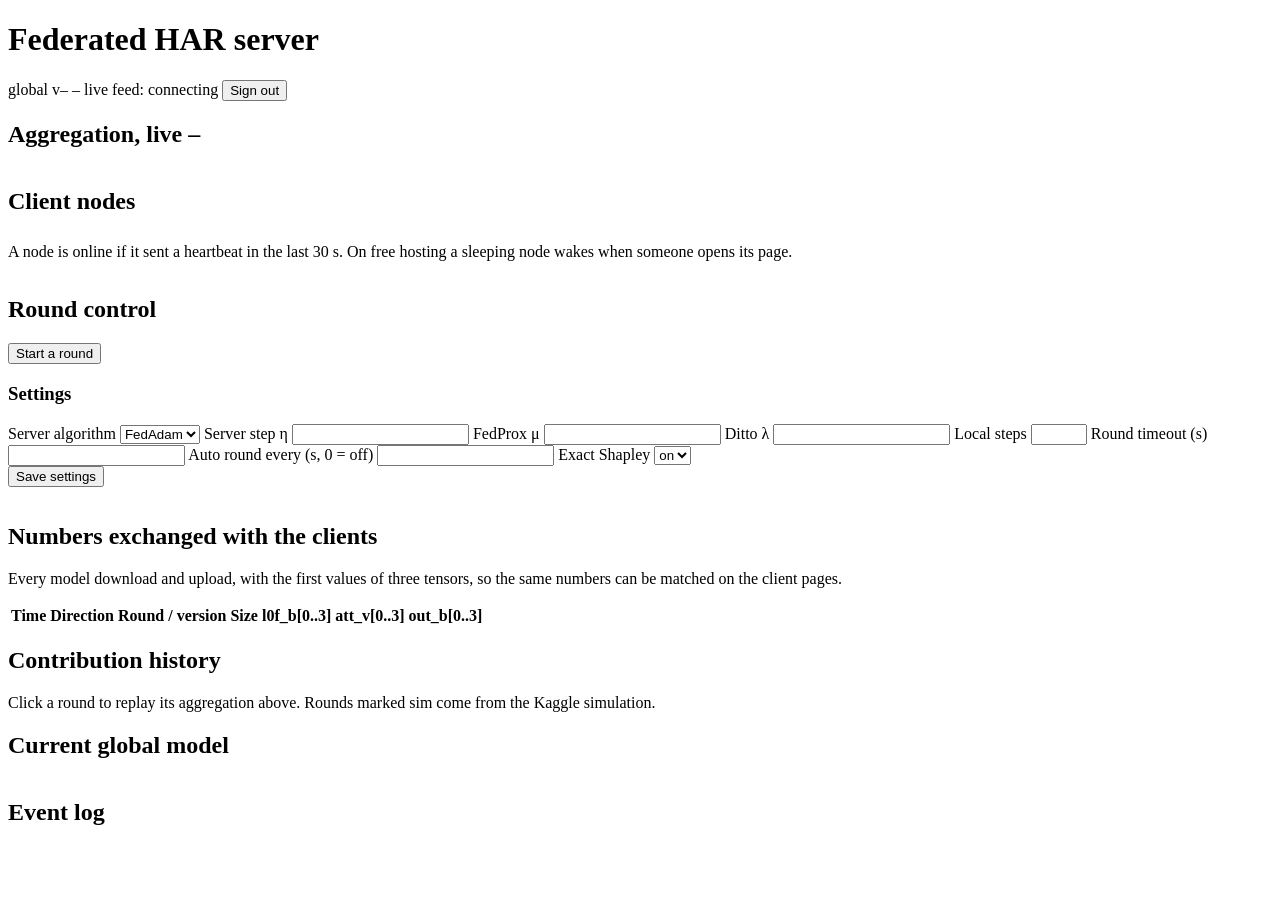
==== web/admin/admin.html @ 7e74b752 "Admin console: nodes, round control, traffic, contributions, users" ====
<!doctype html>
<html lang="en"><head><meta charset="utf-8"><meta name="viewport" content="width=device-width,initial-scale=1">
<title>Federated server console</title><link rel="stylesheet" href="/shared/style.css"></head>
<body>
<header class="top">
  <h1>Federated HAR server</h1>
  <span class="badge purple" id="b-version">global v–</span>
  <span class="badge grey" id="b-phase">–</span>
  <span class="badge grey" id="b-ws">live feed: connecting</span>
  <span class="badge orange" id="b-placeholder" hidden>placeholder model (Kaggle outputs not installed)</span>
  <span class="sp"></span>
  <span class="quiet" id="who"></span>
  <button id="logout">Sign out</button>
</header>
<main>
  <div class="grid2">
    <div class="card">
      <h2>Aggregation, live <span class="badge teal" id="b-algo">–</span></h2>
      <div id="agg"></div>
    </div>
    <div style="display:grid;gap:16px;align-content:start">
      <div class="card">
        <h2>Client nodes</h2>
        <table id="nodes"></table>
        <p class="quiet" style="margin:8px 0 0">A node is online if it sent a heartbeat in the last 30 s. On free hosting a sleeping node wakes when someone opens its page.</p>
      </div>
      <div class="card">
        <h2>Round control</h2>
        <div class="row">
          <button class="primary" id="start">Start a round</button>
          <span id="round-info" class="quiet"></span>
        </div>
        <div class="err" id="round-err"></div>
        <h3>Settings</h3>
        <form id="settings" class="grid3">
          <label class="f">Server algorithm <select name="algorithm"><option value="fedadam">FedAdam</option><option value="fedavg">FedAvg</option></select></label>
          <label class="f">Server step η <input name="eta" type="number" step="any"></label>
          <label class="f">FedProx μ <input name="mu" type="number" step="any"></label>
          <label class="f">Ditto λ <input name="ditto_lambda" type="number" step="any"></label>
          <label class="f">Local steps <input name="local_steps" type="number" min="1" max="200"></label>
          <label class="f">Round timeout (s) <input name="round_timeout" type="number" min="30"></label>
          <label class="f">Auto round every (s, 0 = off) <input name="auto_interval" type="number" min="0"></label>
          <label class="f">Exact Shapley <select name="shapley"><option value="true">on</option><option value="false">off</option></select></label>
          <div style="display:flex;align-items:end"><button type="submit">Save settings</button></div>
        </form>
        <p class="quiet" id="settings-note"></p>
      </div>
    </div>
  </div>

  <div class="card">
    <h2>Numbers exchanged with the clients</h2>
    <p class="quiet" style="margin-top:0">Every model download and upload, with the first values of three tensors, so the same numbers can be matched on the client pages.</p>
    <div style="overflow-x:auto;max-height:420px"><table id="traffic" class="wide-table"><tr><th>Time</th><th>Direction</th><th>Round / version</th><th class="num">Size</th><th>l0f_b[0..3]</th><th>att_v[0..3]</th><th>out_b[0..3]</th></tr></table></div>
  </div>

  <div class="grid2">
    <div class="card">
      <h2>Contribution history</h2>
      <p class="quiet" style="margin-top:0">Click a round to replay its aggregation above. Rounds marked <span class="badge grey">sim</span> come from the Kaggle simulation.</p>
      <div id="hist"></div>
    </div>
    <div class="card">
      <h2>Current global model <span class="quiet" id="gsum-v"></span></h2>
      <div style="max-height:360px;overflow:auto"><table id="gsum"></table></div>
    </div>
  </div>

  <div class="card">
    <h2>Event log</h2>
    <div class="log" id="log"></div>
  </div>

  <div class="grid2" id="admin-only" hidden>
    <div class="card">
      <h2>Users</h2>
      <table id="users"></table>
      <h3>Add a user</h3>
      <form id="adduser" class="row">
        <input name="username" placeholder="username" required style="width:130px">
        <input name="password" placeholder="password (6+)" type="password" required style="width:140px">
        <select name="role"><option value="viewer">viewer</option><option value="operator">operator</option><option value="admin">admin</option></select>
        <input name="node_id" type="number" min="1" placeholder="node" style="width:80px">
        <button type="submit">Add</button>
      </form>
      <div class="err" id="user-err"></div>
    </div>
    <div class="card">
      <h2>Audit trail</h2>
      <div class="log" id="audit"></div>
    </div>
  </div>
</main>

<script type="module">
import { session, api, fmt, pct, sgn, time, esc, connectWS, wsURL, logLine, describeServerEvent, AggregationView, shareHistory, NODE_COLORS } from '/shared/common.js';

if (!session.token) location.href = '/';
const me = session.user || {};
const isAdmin = me.role === 'admin';
const $ = s => document.querySelector(s);
$('#who').textContent = `${me.username} (${me.role})`;
$('#logout').onclick = () => { session.clear(); location.href = '/'; };
$('#admin-only').hidden = !isAdmin;
if (!isAdmin) { $('#start').disabled = true; $('#settings').querySelectorAll('input,select,button').forEach(x => x.disabled = true); $('#settings-note').textContent = 'Only the admin can start rounds and change settings.'; }

const view = new AggregationView($('#agg'));
let ST = null, clockSkew = 0, settingsLoaded = false;

// state
async function refresh() {
  try {
    ST = await api('/api/state');
    clockSkew = ST.now - Date.now() / 1000;
    render();
  } catch (e) { console.warn(e); }
}
function render() {
  const s = ST;
  $('#b-version').textContent = `global v${s.version}`;
  $('#b-phase').textContent = s.phase === 'idle' ? 'idle' : `round ${s.round}: ${s.phase}`;
  $('#b-phase').className = 'badge ' + (s.phase === 'idle' ? 'grey' : 'orange');
  $('#b-algo').textContent = s.settings.algorithm === 'fedadam' ? `FedAdam η=${s.settings.eta}` : 'FedAvg';
  $('#b-placeholder').hidden = !s.placeholder_model;
  const now = Date.now() / 1000 + clockSkew;
  $('#nodes').innerHTML = `<tr><th>Node</th><th>State</th><th class="num">n</th><th class="num">Labelled</th><th class="num">Has</th><th>Status</th></tr>` +
    Object.entries(s.nodes).map(([k, n]) => {
      const on = n.last_seen && now - n.last_seen < 30;
      const inRound = s.expected.includes(+k), got = s.received.includes(+k);
      return `<tr><td><b style="color:${NODE_COLORS[k]}">Client ${k}</b>${n.url ? ` <a href="${esc(n.url)}" target="_blank" rel="noopener" class="quiet">open</a>` : ''}</td>
        <td>${on ? '<span class="pill-ok">online</span>' : `<span class="quiet">${n.last_seen ? 'seen ' + Math.round(now - n.last_seen) + ' s ago' : 'never seen'}</span>`}
        ${s.phase !== 'idle' && inRound ? (got ? ' <span class="badge teal">update in</span>' : ' <span class="badge orange">training</span>') : ''}</td>
        <td class="num">${n.n ?? '—'}</td><td class="num">${n.labelled ?? '—'}</td><td class="num">${n.has_version != null ? 'v' + n.has_version : '—'}</td>
        <td class="quiet" style="max-width:220px">${esc(n.status || '')}</td></tr>`;
    }).join('');
  if (s.phase === 'collecting' && s.opened_at) {
    const left = Math.max(0, Math.round(s.opened_at + s.settings.round_timeout - now));
    $('#round-info').textContent = `Round ${s.round}: ${s.received.length} of ${s.expected.length} updates in, timeout in ${left} s`;
  } else if (s.phase === 'aggregating') $('#round-info').textContent = `Round ${s.round}: aggregating`;
  else $('#round-info').textContent = `${s.online.length} node(s) online. A round trains every online node.`;
  if (isAdmin) $('#start').disabled = s.phase !== 'idle';
  if (!settingsLoaded) {
    const f = $('#settings');
    for (const [k, v] of Object.entries(s.settings)) if (f[k]) f[k].value = String(v);
    settingsLoaded = true;
  }
  $('#gsum-v').textContent = `v${s.version}, ${s.server_val_windows} server validation windows`;
  $('#gsum').innerHTML = `<tr><th>Tensor</th><th>Shape</th><th class="num">‖w‖</th><th class="num">mean</th><th>first values</th></tr>` +
    Object.entries(s.global_summary).map(([k, t]) => `<tr><td class="mono">${esc(k)}</td><td class="mono">${t.shape.join('×')}</td><td class="num">${fmt(t.norm, 3)}</td><td class="num">${sgn(t.mean, 4)}</td><td class="mono">${t.first.map(v => fmt(v, 4)).join(', ')}</td></tr>`).join('');
}

// traffic table
function traffic(e) {
  if (e.kind !== 'global_sent' && e.kind !== 'update_received') return;
  const fv = e.first_values || {};
  const cell = k => `<td class="mono">${(fv[k] || []).map(v => fmt(v, 4)).join(', ')}</td>`;
  const dir = e.kind === 'global_sent' ? `Server → <b style="color:${NODE_COLORS[e.node]}">C${e.node}</b>` : `<b style="color:${NODE_COLORS[e.node]}">C${e.node}</b> → Server`;
  const tag = e.kind === 'global_sent' ? `global v${e.version}` : `round ${e.round}, n=${e.n}, ‖d‖=${fmt(e.update_norm, 3)}`;
  const tr = document.createElement('tr');
  tr.innerHTML = `<td class="quiet">${time(e.ts)}</td><td>${dir}</td><td>${tag}</td><td class="num">${(e.bytes / 1e6).toFixed(2)} MB</td>${cell('l0f_b')}${cell('att_v')}${cell('out_b')}`;
  const t = $('#traffic'); t.rows[0].after(tr);
  while (t.rows.length > 25) t.deleteRow(t.rows.length - 1);
}

// history
async function loadHistory() {
  try {
    const h = await api('/api/rounds');
    const all = [...h.simulated, ...h.live];
    shareHistory($('#hist'), all);
    $('#hist').querySelectorAll('tr').forEach((tr, i) => {
      if (!i) return;
      const n = parseInt(tr.cells[0].textContent);
      const sim = tr.cells[0].querySelector('.badge');
      tr.style.cursor = 'pointer';
      tr.onclick = async () => {
        const list = sim ? h.simulated : h.live;
        try { const r = await api('/api/rounds/' + n); view.show(sim ? { ...r, simulated: true } : r); } catch (err) { alert(err.message); }
      };
    });
    // show the latest round on first load, so the panel is never empty
    if (!view.shown && all.length) { view.shown = true; const last = h.live.length ? h.live[h.live.length - 1] : null;
      if (last) api('/api/rounds/' + last.round).then(r => view.show(r)).catch(() => {}); }
  } catch (e) { console.warn(e); }
}

// users and audit
async function loadUsers() {
  if (!isAdmin) return;
  const us = await api('/api/users');
  $('#users').innerHTML = `<tr><th>User</th><th>Role</th><th>Node</th><th></th></tr>` + us.map(u => `<tr><td>${esc(u.username)}</td><td>${u.role}</td><td>${u.node_id ?? ''}</td>
    <td>${u.username !== me.username ? `<button data-del="${esc(u.username)}">Delete</button>` : ''}</td></tr>`).join('');
  $('#users').querySelectorAll('[data-del]').forEach(b => b.onclick = async () => {
    if (!confirm('Delete user ' + b.dataset.del + '?')) return;
    await api('/api/users/' + encodeURIComponent(b.dataset.del), { method: 'DELETE' }); loadUsers(); loadAudit();
  });
}
async function loadAudit() {
  if (!isAdmin) return;
  const a = await api('/api/audit');
  $('#audit').innerHTML = a.map(r => `<div><span class="t">${new Date(r.ts * 1000).toLocaleString()}</span><b>${esc(r.user)}</b> ${esc(r.action)} ${esc(r.detail || '')}</div>`).join('');
}
$('#adduser').onsubmit = async e => {
  e.preventDefault(); const f = e.target; $('#user-err').textContent = '';
  try {
    await api('/api/users', { method: 'POST', body: { username: f.username.value, password: f.password.value, role: f.role.value, node_id: f.node_id.value ? +f.node_id.value : null } });
    f.reset(); loadUsers(); loadAudit();
  } catch (err) { $('#user-err').textContent = err.message; }
};

// controls
$('#start').onclick = async () => {
  $('#round-err').textContent = '';
  try { await api('/api/rounds/start', { method: 'POST' }); refresh(); loadAudit(); } catch (e) { $('#round-err').textContent = e.message; }
};
$('#settings').onsubmit = async e => {
  e.preventDefault(); const f = e.target;
  const body = { algorithm: f.algorithm.value, eta: +f.eta.value, mu: +f.mu.value, ditto_lambda: +f.ditto_lambda.value,
    local_steps: +f.local_steps.value, round_timeout: +f.round_timeout.value, auto_interval: +f.auto_interval.value, shapley: f.shapley.value === 'true' };
  try { await api('/api/settings', { method: 'PUT', body }); $('#settings-note').textContent = 'Saved. The next round uses these settings.'; refresh(); loadAudit(); }
  catch (err) { $('#settings-note').textContent = err.message; }
};

// live feed
function onEvent(e) {
  logLine($('#log'), e.ts, describeServerEvent(e));
  view.onEvent(e);
  traffic(e);
  if (['round_opened', 'update_received', 'round_done', 'round_timeout', 'round_cancelled', 'round_failed', 'node_online', 'settings_changed'].includes(e.kind)) refresh();
  if (e.kind === 'round_done') { loadHistory(); loadAudit(); }
}
(async () => {
  try { const evs = await api('/api/events'); evs.forEach(e => { logLine($('#log'), e.ts, describeServerEvent(e)); traffic(e); }); } catch {}
  connectWS(wsURL(location.href, '/ws/events?token=' + encodeURIComponent(session.token)), onEvent,
    ok => { $('#b-ws').textContent = ok ? 'live feed: connected' : 'live feed: reconnecting'; $('#b-ws').className = 'badge ' + (ok ? 'teal' : 'grey'); });
  refresh(); loadHistory(); loadUsers(); loadAudit();
  setInterval(refresh, 3000);
})();
</script>
</body></html>
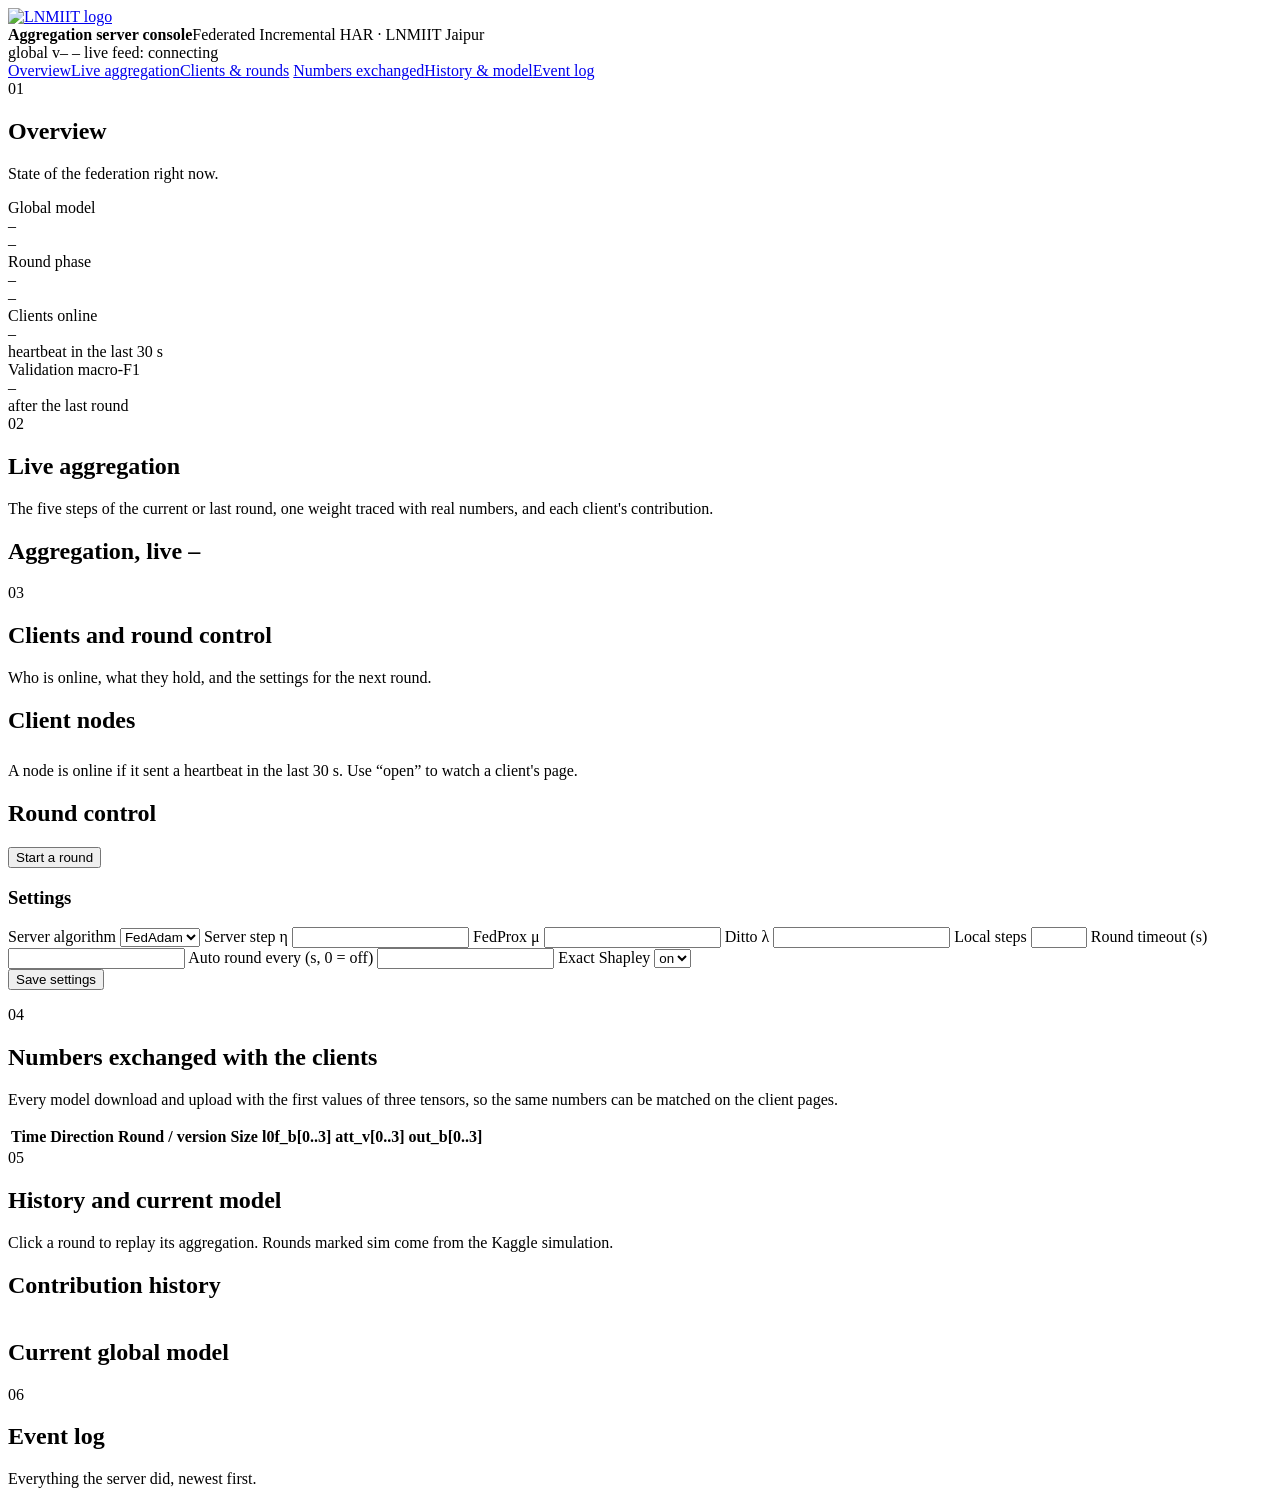
==== commit 0611d16e: "Redesign the console and client pages: navbar, LNMIIT header, footer, new theme" ====
--- a/web/admin/admin.html
+++ b/web/admin/admin.html
@@ -1,33 +1,59 @@
 <!doctype html>
 <html lang="en"><head><meta charset="utf-8"><meta name="viewport" content="width=device-width,initial-scale=1">
-<title>Federated server console</title><link rel="stylesheet" href="/shared/style.css"></head>
+<title>Aggregation console · Federated HAR</title>
+<link rel="icon" href="/shared/lnmiit.png">
+<link rel="preconnect" href="https://fonts.googleapis.com"><link rel="preconnect" href="https://fonts.gstatic.com" crossorigin>
+<link href="https://fonts.googleapis.com/css2?family=Inter:wght@400;500;600;700;800&family=JetBrains+Mono:wght@400;600&display=swap" rel="stylesheet">
+<link rel="stylesheet" href="/shared/style.css"></head>
 <body>
-<header class="top">
-  <h1>Federated HAR server</h1>
-  <span class="badge purple" id="b-version">global v–</span>
-  <span class="badge grey" id="b-phase">–</span>
-  <span class="badge grey" id="b-ws">live feed: connecting</span>
-  <span class="badge orange" id="b-placeholder" hidden>placeholder model (Kaggle outputs not installed)</span>
-  <span class="sp"></span>
-  <span class="quiet" id="who"></span>
-  <button id="logout">Sign out</button>
+<header class="site-header">
+  <div class="brandbar">
+    <a class="logo-chip" href="/admin"><img src="/shared/lnmiit.png" alt="LNMIIT logo"></a>
+    <div class="brand-text"><b>Aggregation server console</b><span>Federated Incremental HAR · LNMIIT Jaipur</span></div>
+    <span class="badge purple" id="b-version">global v–</span>
+    <span class="badge grey" id="b-phase">–</span>
+    <span class="badge grey" id="b-ws">live feed: connecting</span>
+    <span class="badge orange" id="b-placeholder" hidden>placeholder model (Kaggle outputs not installed)</span>
+    <span class="sp"></span>
+    <div class="user-box" id="who"></div>
+  </div>
+  <nav class="navbar">
+    <a href="#overview">Overview</a><a href="#aggregation">Live aggregation</a><a href="#clients">Clients &amp; rounds</a>
+    <a href="#traffic-sec">Numbers exchanged</a><a href="#history">History &amp; model</a><a href="#events">Event log</a>
+    <a href="#manage" id="nav-manage" hidden>Users &amp; audit</a><span style="flex:1"></span><span id="nav-nodes" class="row" style="gap:2px"></span>
+  </nav>
 </header>
 <main>
-  <div class="grid2">
+  <section class="sec" id="overview">
+    <div class="sec-head"><span class="num">01</span><h2>Overview</h2><p>State of the federation right now.</p></div>
+    <div class="kpis">
+      <div class="kpi"><div class="l">Global model</div><div class="v" id="k-version">–</div><div class="s" id="k-algo">–</div></div>
+      <div class="kpi o"><div class="l">Round phase</div><div class="v" id="k-phase">–</div><div class="s" id="k-phase-s">–</div></div>
+      <div class="kpi t"><div class="l">Clients online</div><div class="v" id="k-online">–</div><div class="s">heartbeat in the last 30 s</div></div>
+      <div class="kpi p"><div class="l">Validation macro-F1</div><div class="v" id="k-f1">–</div><div class="s" id="k-f1-s">after the last round</div></div>
+    </div>
+  </section>
+
+  <section class="sec" id="aggregation">
+    <div class="sec-head"><span class="num">02</span><h2>Live aggregation</h2><p>The five steps of the current or last round, one weight traced with real numbers, and each client's contribution.</p></div>
     <div class="card">
       <h2>Aggregation, live <span class="badge teal" id="b-algo">–</span></h2>
       <div id="agg"></div>
     </div>
-    <div style="display:grid;gap:16px;align-content:start">
+  </section>
+
+  <section class="sec" id="clients">
+    <div class="sec-head"><span class="num">03</span><h2>Clients and round control</h2><p>Who is online, what they hold, and the settings for the next round.</p></div>
+    <div class="grid2 even">
       <div class="card">
         <h2>Client nodes</h2>
-        <table id="nodes"></table>
-        <p class="quiet" style="margin:8px 0 0">A node is online if it sent a heartbeat in the last 30 s. On free hosting a sleeping node wakes when someone opens its page.</p>
+        <div style="overflow-x:auto"><table id="nodes"></table></div>
+        <p class="quiet" style="margin:8px 0 0">A node is online if it sent a heartbeat in the last 30 s. Use “open” to watch a client's page.</p>
       </div>
       <div class="card">
         <h2>Round control</h2>
         <div class="row">
-          <button class="primary" id="start">Start a round</button>
+          <button class="accent" id="start">Start a round</button>
           <span id="round-info" class="quiet"></span>
         </div>
         <div class="err" id="round-err"></div>
@@ -41,71 +67,72 @@
           <label class="f">Round timeout (s) <input name="round_timeout" type="number" min="30"></label>
           <label class="f">Auto round every (s, 0 = off) <input name="auto_interval" type="number" min="0"></label>
           <label class="f">Exact Shapley <select name="shapley"><option value="true">on</option><option value="false">off</option></select></label>
-          <div style="display:flex;align-items:end"><button type="submit">Save settings</button></div>
+          <div style="display:flex;align-items:end"><button class="primary" type="submit">Save settings</button></div>
         </form>
         <p class="quiet" id="settings-note"></p>
       </div>
     </div>
-  </div>
-
-  <div class="card">
-    <h2>Numbers exchanged with the clients</h2>
-    <p class="quiet" style="margin-top:0">Every model download and upload, with the first values of three tensors, so the same numbers can be matched on the client pages.</p>
-    <div style="overflow-x:auto;max-height:420px"><table id="traffic" class="wide-table"><tr><th>Time</th><th>Direction</th><th>Round / version</th><th class="num">Size</th><th>l0f_b[0..3]</th><th>att_v[0..3]</th><th>out_b[0..3]</th></tr></table></div>
-  </div>
-
-  <div class="grid2">
+  </section>
+
+  <section class="sec" id="traffic-sec">
+    <div class="sec-head"><span class="num">04</span><h2>Numbers exchanged with the clients</h2><p>Every model download and upload with the first values of three tensors, so the same numbers can be matched on the client pages.</p></div>
     <div class="card">
-      <h2>Contribution history</h2>
-      <p class="quiet" style="margin-top:0">Click a round to replay its aggregation above. Rounds marked <span class="badge grey">sim</span> come from the Kaggle simulation.</p>
-      <div id="hist"></div>
-    </div>
-    <div class="card">
-      <h2>Current global model <span class="quiet" id="gsum-v"></span></h2>
-      <div style="max-height:360px;overflow:auto"><table id="gsum"></table></div>
-    </div>
-  </div>
-
-  <div class="card">
-    <h2>Event log</h2>
-    <div class="log" id="log"></div>
-  </div>
-
-  <div class="grid2" id="admin-only" hidden>
-    <div class="card">
-      <h2>Users</h2>
-      <table id="users"></table>
-      <h3>Add a user</h3>
-      <form id="adduser" class="row">
-        <input name="username" placeholder="username" required style="width:130px">
-        <input name="password" placeholder="password (6+)" type="password" required style="width:140px">
-        <select name="role"><option value="viewer">viewer</option><option value="operator">operator</option><option value="admin">admin</option></select>
-        <input name="node_id" type="number" min="1" placeholder="node" style="width:80px">
-        <button type="submit">Add</button>
-      </form>
-      <div class="err" id="user-err"></div>
-    </div>
-    <div class="card">
-      <h2>Audit trail</h2>
-      <div class="log" id="audit"></div>
-    </div>
-  </div>
+      <div style="overflow-x:auto;max-height:420px"><table id="traffic" class="wide-table"><tr><th>Time</th><th>Direction</th><th>Round / version</th><th class="num">Size</th><th>l0f_b[0..3]</th><th>att_v[0..3]</th><th>out_b[0..3]</th></tr></table></div>
+    </div>
+  </section>
+
+  <section class="sec" id="history">
+    <div class="sec-head"><span class="num">05</span><h2>History and current model</h2><p>Click a round to replay its aggregation. Rounds marked <span class="badge grey">sim</span> come from the Kaggle simulation.</p></div>
+    <div class="grid2">
+      <div class="card"><h2>Contribution history</h2><div id="hist" style="overflow-x:auto"></div></div>
+      <div class="card"><h2>Current global model <span class="quiet" id="gsum-v"></span></h2>
+        <div style="max-height:380px;overflow:auto"><table id="gsum"></table></div></div>
+    </div>
+  </section>
+
+  <section class="sec" id="events">
+    <div class="sec-head"><span class="num">06</span><h2>Event log</h2><p>Everything the server did, newest first.</p></div>
+    <div class="card"><div class="log" id="log"></div></div>
+  </section>
+
+  <section class="sec" id="manage" hidden>
+    <div class="sec-head"><span class="num">07</span><h2>Users and audit trail</h2><p>Accounts decide which portal opens after sign-in. Operators need a node number.</p></div>
+    <div class="grid2 even" id="admin-only">
+      <div class="card">
+        <h2>Users</h2>
+        <table id="users"></table>
+        <h3>Add a user</h3>
+        <form id="adduser" class="row">
+          <input name="username" placeholder="username" required style="width:130px">
+          <input name="password" placeholder="password (6+)" type="password" required style="width:140px">
+          <select name="role"><option value="viewer">viewer</option><option value="operator">operator</option><option value="admin">admin</option></select>
+          <input name="node_id" type="number" min="1" placeholder="node" style="width:80px">
+          <button class="primary" type="submit">Add</button>
+        </form>
+        <div class="err" id="user-err"></div>
+      </div>
+      <div class="card"><h2>Audit trail</h2><div class="log" id="audit"></div></div>
+    </div>
+  </section>
 </main>
 
 <script type="module">
 import { session, api, fmt, pct, sgn, time, esc, connectWS, wsURL, logLine, describeServerEvent, AggregationView, shareHistory, NODE_COLORS } from '/shared/common.js';
+import { initLayout, userBox } from '/shared/layout.js';
 
 if (!session.token) location.href = '/';
 const me = session.user || {};
 const isAdmin = me.role === 'admin';
 const $ = s => document.querySelector(s);
-$('#who').textContent = `${me.username} (${me.role})`;
-$('#logout').onclick = () => { session.clear(); location.href = '/'; };
-$('#admin-only').hidden = !isAdmin;
+if (me.role === 'operator' && me.node_id) location.href = `/node/${me.node_id}/`;
+userBox($('#who'), me, () => { session.clear(); location.href = '/'; });
+$('#manage').hidden = !isAdmin; $('#nav-manage').hidden = !isAdmin;
+initLayout();
 if (!isAdmin) { $('#start').disabled = true; $('#settings').querySelectorAll('input,select,button').forEach(x => x.disabled = true); $('#settings-note').textContent = 'Only the admin can start rounds and change settings.'; }
 
 const view = new AggregationView($('#agg'));
-let ST = null, clockSkew = 0, settingsLoaded = false;
+let ST = null, clockSkew = 0, settingsLoaded = false, NODE_URLS = {};
+api('/api/config').then(c => { NODE_URLS = c.node_urls || {}; if (ST) render(); }).catch(() => {});
 
 // state
 async function refresh() {
@@ -123,11 +150,18 @@
   $('#b-algo').textContent = s.settings.algorithm === 'fedadam' ? `FedAdam η=${s.settings.eta}` : 'FedAvg';
   $('#b-placeholder').hidden = !s.placeholder_model;
   const now = Date.now() / 1000 + clockSkew;
+  $('#k-version').textContent = `v${s.version}`;
+  $('#k-algo').textContent = s.settings.algorithm === 'fedadam' ? `FedAdam, η = ${s.settings.eta}, μ = ${s.settings.mu}` : `FedAvg, μ = ${s.settings.mu}`;
+  $('#k-phase').textContent = s.phase === 'idle' ? 'Idle' : s.phase[0].toUpperCase() + s.phase.slice(1);
+  $('#k-phase-s').textContent = s.phase === 'idle' ? `${s.round} round(s) run on this server` : `round ${s.round}: ${s.received.length} of ${s.expected.length} updates in`;
+  $('#k-online').textContent = `${s.online.length} / ${Object.keys(s.nodes).length}`;
+  $('#nav-nodes').innerHTML = Object.keys(s.nodes).map(k => NODE_URLS[k] ? `<a href="${esc(NODE_URLS[k])}" style="color:${NODE_COLORS[k]};filter:brightness(1.6)">Client ${k} ↗</a>` : '').join('');
   $('#nodes').innerHTML = `<tr><th>Node</th><th>State</th><th class="num">n</th><th class="num">Labelled</th><th class="num">Has</th><th>Status</th></tr>` +
     Object.entries(s.nodes).map(([k, n]) => {
       const on = n.last_seen && now - n.last_seen < 30;
       const inRound = s.expected.includes(+k), got = s.received.includes(+k);
-      return `<tr><td><b style="color:${NODE_COLORS[k]}">Client ${k}</b>${n.url ? ` <a href="${esc(n.url)}" target="_blank" rel="noopener" class="quiet">open</a>` : ''}</td>
+      const url = NODE_URLS[k] || n.url;
+      return `<tr><td><b style="color:${NODE_COLORS[k]}">Client ${k}</b>${url ? ` <a href="${esc(url)}" class="quiet">open</a>` : ''}</td>
         <td>${on ? '<span class="pill-ok">online</span>' : `<span class="quiet">${n.last_seen ? 'seen ' + Math.round(now - n.last_seen) + ' s ago' : 'never seen'}</span>`}
         ${s.phase !== 'idle' && inRound ? (got ? ' <span class="badge teal">update in</span>' : ' <span class="badge orange">training</span>') : ''}</td>
         <td class="num">${n.n ?? '—'}</td><td class="num">${n.labelled ?? '—'}</td><td class="num">${n.has_version != null ? 'v' + n.has_version : '—'}</td>
@@ -168,6 +202,8 @@
     const h = await api('/api/rounds');
     const all = [...h.simulated, ...h.live];
     shareHistory($('#hist'), all);
+    const lastR = all[all.length - 1];
+    if (lastR) { $('#k-f1').textContent = fmt(lastR.val_after); $('#k-f1-s').textContent = `after round ${lastR.round}${lastR.simulated ? ' (Kaggle simulation)' : ''}`; }
     $('#hist').querySelectorAll('tr').forEach((tr, i) => {
       if (!i) return;
       const n = parseInt(tr.cells[0].textContent);
